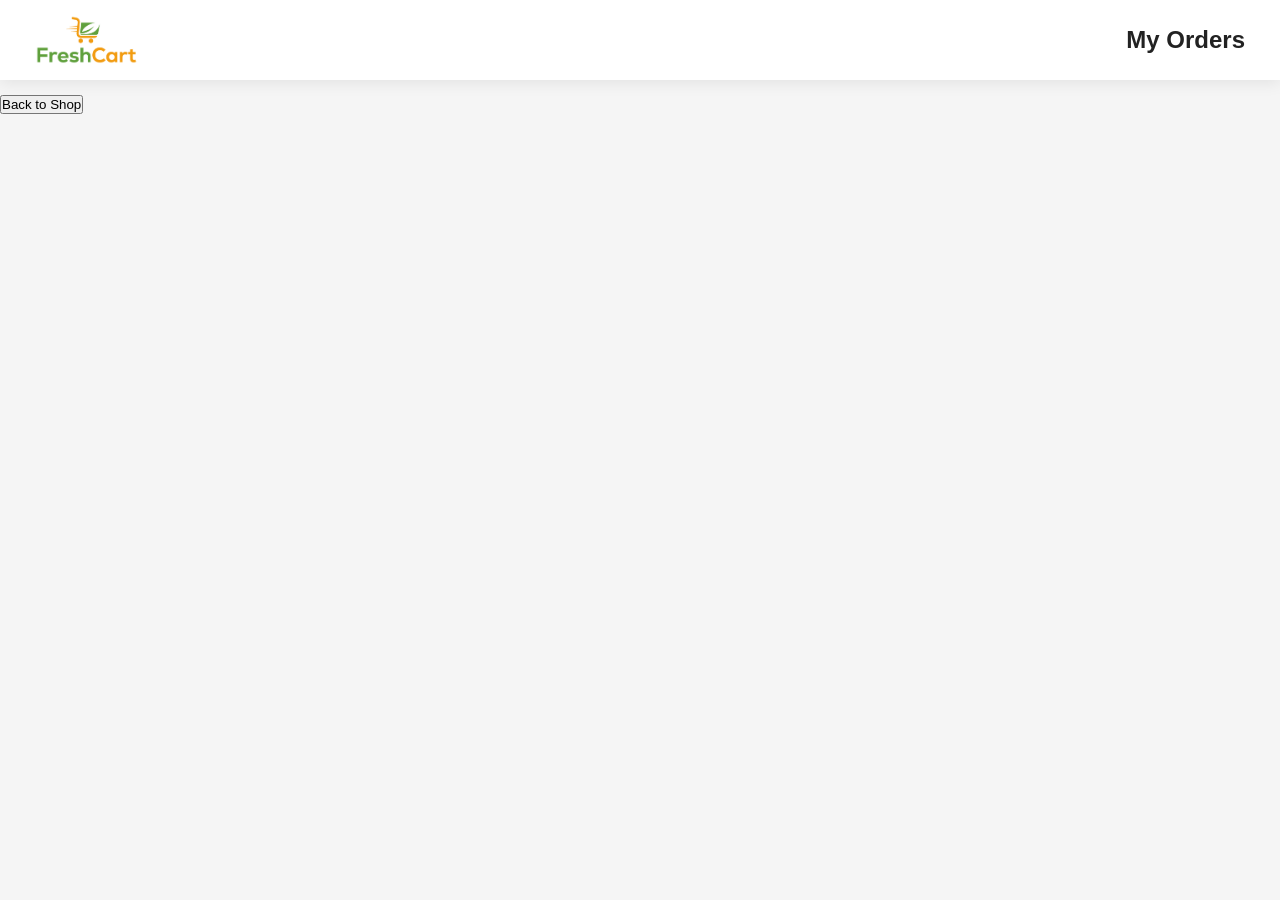
==== orders.html @ f126369e "Add orders.html for displaying user orders" ====
<!DOCTYPE html>
<html lang="en">
<head>
    <meta charset="UTF-8">
    <meta name="viewport" content="width=device-width, initial-scale=1.0">
    <title>My Orders - FreshCart</title>

    <link rel="stylesheet" href="style.css">
</head>
<body>

    <!-- HEADER -->

    <header class="header">

        <div class="logo-section">

            <img src="images/logo.png" alt="FreshCart Logo" class="logo">

        </div>

        <h2>My Orders</h2>

    </header>

    <!-- ORDER HISTORY -->

    <main class="orders-page">

        <div id="ordersContainer">

            <!-- Orders will be displayed here -->

        </div>

        <div id="noOrders" class="no-products">

            No orders placed yet.

        </div>

        <button
            class="back-btn"
            onclick="window.location.href='index.html'">

            Back to Shop

        </button>

    </main>

    <script src="script.js"></script>

</body>
</html>
---- style.css ----
/*RESET*/

*{
    margin:0;
    padding:0;
    box-sizing:border-box;
   font-family: Arial, Helvetica, sans-serif;
}

html{
    scroll-behavior:smooth;
}

body{
    background:#f5f5f5;
    color:#222;
    padding-top:95px;
    padding-bottom:100px;
}

/*HEADER*/

.header{
    position:fixed;
    top:0;
    left:0;
    width:100%;
    height:80px;
    background:#ffffff;
    display:flex;
    align-items:center;
    justify-content:space-between;
    gap:20px;
    padding:0 35px;
    box-shadow:0 3px 15px rgba(0,0,0,.08);
    z-index:999;
}

.logo{
    height:50px;
    width:auto;
    display:block;
}

.cart-icon{
    font-size:30px;
}

.location{
    min-width:180px;
}

.location h4{
    font-size:13px;
    color:#777;
    font-weight:500;
}

.location p{
    font-size:17px;
    font-weight:600;
}

.search-box{
    flex:1;
}

.search-box input{
    width:100%;
    padding:14px 18px;
    border:2px solid #ddd;
    border-radius:12px;
    outline:none;
    font-size:15px;
    transition:.3s;
}

.search-box input:focus{
    border-color:#22c55e;
}

.cart{
    position:relative;
    cursor:pointer;
}

.cart i{
    font-size:30px;
    color:#333;
}

#cartCount{
    position:absolute;
    top:-10px;
    right:-10px;
    width:23px;
    height:23px;
    border-radius:50%;
    background:#22c55e;
    color:#fff;
    display:flex;
    align-items:center;
    justify-content:center;
    font-size:12px;
    font-weight:600;
}

/*CATEGORY SECTION*/

.category-section{
    background:#fff;
    padding:20px;
    display:flex;
    gap:15px;
    overflow-x:auto;
    white-space:nowrap;
    scrollbar-width:none;
}

.category-section::-webkit-scrollbar{
    display:none;
}

.category-btn{
    padding:12px 22px;
    border:none;
    border-radius:25px;
    background:#ececec;
    cursor:pointer;
    font-size:15px;
    transition:.3s;
    font-weight:500;
}

.category-btn:hover{
    background:#d7ffd7;
}

.category-btn.active{
    background:#22c55e;
    color:#fff;
}

/*PRODUCT GRID*/

.product-grid{
    max-width:1400px;
    margin:35px auto;
    padding:0 20px;
    display:grid;
    grid-template-columns:repeat(auto-fit,minmax(250px,1fr));
    gap:25px;
}

/*PRODUCT CARD*/

.product-card{
    background:#fff;
    border-radius:18px;
    overflow:hidden;
    box-shadow:0 8px 20px rgba(0,0,0,.08);
    transition:.35s;
    display:flex;
    flex-direction:column;
}

.product-card:hover{
    transform:translateY(-6px);
}

.product-card img{
    width:100%;
    height:200px;
    object-fit:cover;
}

.product-info{
    padding:18px;
}

.product-info h3{
    font-size:20px;
    margin-bottom:10px;
}

.weight{
    color:#777;
    font-size:15px;
    margin-bottom:12px;
}

.price-row{
    display:flex;
    justify-content:space-between;
    align-items:center;
}

/*PRICE*/

.price{
    color:#16a34a;
    font-size:22px;
    font-weight:700;
}

/*ADD BUTTON*/

.add-btn{
    border:none;
    background:#22c55e;
    color:#fff;
    padding:10px 22px;
    border-radius:10px;
    cursor:pointer;
    font-size:15px;
    transition:.3s;
}

.add-btn:hover{
    background:#16a34a;
}

/*QUANTITY CONTROLLER*/

.quantity{
    display:flex;
    align-items:center;
    gap:12px;
}

.quantity button{
    width:34px;
    height:34px;
    border:none;
    border-radius:50%;
    background:#22c55e;
    color:#fff;
    font-size:20px;
    cursor:pointer;
}

.quantity span{
    font-size:18px;
    font-weight:600;
}

/*NO PRODUCTS*/

.no-products{
    display:none;
    text-align:center;
    font-size:28px;
    color:#777;
    margin-top:80px;
}

/* CART SUMMARY*/

.cart-summary{
    position:fixed;
    bottom:0;
    left:0;
    width:100%;
    background:#16a34a;
    color:#fff;
    display:none;
    justify-content:space-between;
    align-items:center;
    padding:18px 35px;
    box-shadow:0 -5px 15px rgba(0,0,0,.15);
    z-index:1000;
    animation:slideUp .4s ease;
}

.cart-details{
    display:flex;
    flex-direction:column;
    gap:5px;
}

.cart-details h3{
    font-size:20px;
    font-weight:600;
}

.cart-details p{
    font-size:16px;
}

#checkoutBtn{
    border:none;
    background:#fff;
    color:#16a34a;
    padding:14px 24px;
    border-radius:10px;
    font-size:16px;
    font-weight:600;
    cursor:pointer;
    transition:.3s;
}

#checkoutBtn:hover{
    background:#f3f3f3;
    transform:scale(1.03);
}

/*ANIMATIONS*/

@keyframes slideUp{
    from{
        transform:translateY(100%);
        opacity:0;
    }

    to{
        transform:translateY(0);
        opacity:1;
    }
}

@keyframes fadeIn{
    from{
        opacity:0;
        transform:translateY(15px);
    }

    to{
        opacity:1;
        transform:translateY(0);
    }
}

.product-card{
    animation:fadeIn .4s ease;
}


/*MOBILE RESPONSIVE*/

@media (max-width:768px){

.header{

    height:auto;
    flex-wrap:wrap;
    padding:12px 15px;
    gap:12px;

}

.logo-section{

    width:40%;

}

.logo{

    height:42px;

}

.location{

    width:40%;
    min-width:auto;

}

.location h4{

    font-size:11px;

}

.location p{

    font-size:18px;

}

.cart{

    width:10%;
    text-align:right;

}

.search-box{

    width:100%;
    order:4;

}

.search-box input{

    width:100%;
    font-size:14px;
    padding:12px;

}

body{

    padding-top:145px;

}

/* Remaining mobile CSS */

.category-section{

    padding:15px 10px;
    gap:10px;

}

.category-btn{

    font-size:14px;
    padding:10px 18px;

}

.product-grid{

    padding:15px;
    gap:18px;

}

.product-card img{

    height:180px;

}

.cart-summary{

    padding:15px;

}

#checkoutBtn{

    padding:12px 18px;
    font-size:14px;

}

}


/* LARGE SCREENS*/

@media(min-width:1400px){

.product-grid{

    grid-template-columns:repeat(4,1fr);

}

}

/* SCROLLBAR */

::-webkit-scrollbar{

    width:8px;

}

::-webkit-scrollbar-track{

    background:#ececec;

}

::-webkit-scrollbar-thumb{

    background:#22c55e;
    border-radius:10px;

}

::-webkit-scrollbar-thumb:hover{

    background:#16a34a;

}
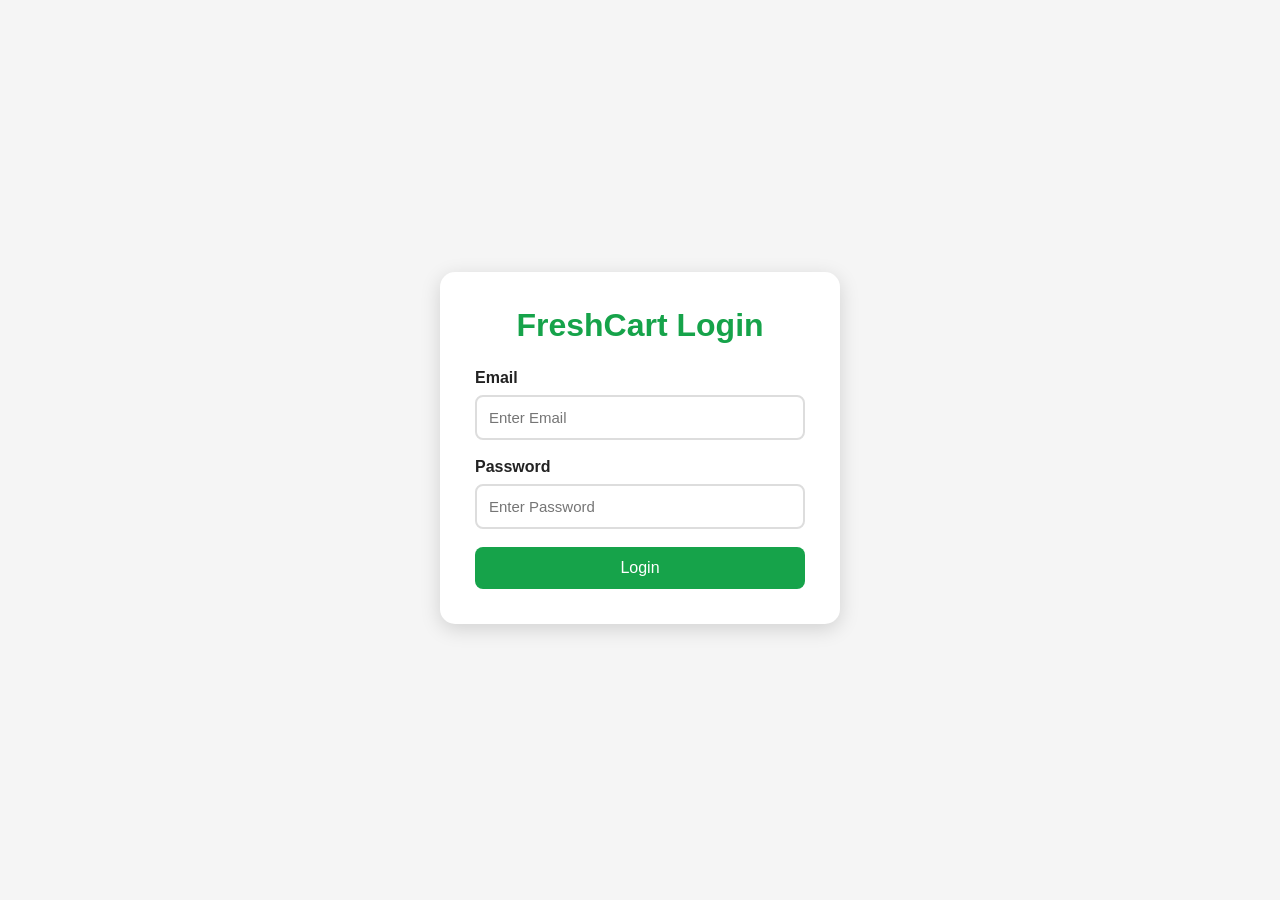
==== commit 13ab008f: "Update back button to redirect to shop.html" ====
--- a/orders.html
+++ b/orders.html
@@ -41,7 +41,7 @@
 
         <button
             class="back-btn"
-            onclick="window.location.href='index.html'">
+            onclick="window.location.href='shop.html'">
 
             Back to Shop
 
--- a/style.css
+++ b/style.css
@@ -492,3 +492,197 @@
 
 }
 
+/* LOGIN PAGE */
+
+.login-body{
+    background:#f5f5f5;
+    display:flex;
+    justify-content:center;
+    align-items:center;
+    min-height:100vh;
+}
+
+.login-container{
+    width:100%;
+    max-width:400px;
+    background:#fff;
+    padding:35px;
+    border-radius:15px;
+    box-shadow:0 5px 20px rgba(0,0,0,.15);
+}
+
+.login-container h1{
+    text-align:center;
+    margin-bottom:25px;
+    color:#16a34a;
+}
+
+.login-group{
+    margin-bottom:18px;
+}
+
+.login-group label{
+    display:block;
+    margin-bottom:8px;
+    font-weight:600;
+}
+
+.login-group input{
+    width:100%;
+    padding:12px;
+    border:2px solid #ddd;
+    border-radius:8px;
+    font-size:15px;
+}
+
+.login-group input:focus{
+    border-color:#16a34a;
+    outline:none;
+}
+
+#loginBtn{
+    width:100%;
+    padding:12px;
+    border:none;
+    background:#16a34a;
+    color:#fff;
+    font-size:16px;
+    border-radius:8px;
+    cursor:pointer;
+    transition:.3s;
+}
+
+#loginBtn:hover{
+    background:#15803d;
+}
+
+.login-error{
+    color:red;
+    margin-top:15px;
+    text-align:center;
+    display:none;
+}
+
+/* HEADER UPDATES */
+
+.orders-link{
+    text-decoration:none;
+    color:#16a34a;
+    font-weight:600;
+}
+
+.orders-link:hover{
+    text-decoration:underline;
+}
+
+.user-email{
+    font-size:14px;
+    font-weight:600;
+    color:#333;
+}
+
+#logoutBtn{
+    border:none;
+    background:#ef4444;
+    color:#fff;
+    padding:10px 18px;
+    border-radius:8px;
+    cursor:pointer;
+}
+
+#logoutBtn:hover{
+    background:#dc2626;
+}
+
+/* ORDERS PAGE */
+
+
+.orders-page{
+    max-width:900px;
+    margin:40px auto;
+    padding:20px;
+}
+
+.order-card{
+    background:#fff;
+    border-radius:12px;
+    padding:20px;
+    margin-bottom:20px;
+    box-shadow:0 4px 12px rgba(0,0,0,.08);
+}
+
+.order-card h3{
+    color:#16a34a;
+    margin-bottom:10px;
+}
+
+.order-card p{
+    margin:6px 0;
+}
+
+.order-item{
+    display:flex;
+    justify-content:space-between;
+    padding:6px 0;
+    border-bottom:1px solid #eee;
+}
+
+.back-btn{
+    margin-top:20px;
+    padding:12px 20px;
+    border:none;
+    background:#16a34a;
+    color:#fff;
+    border-radius:8px;
+    cursor:pointer;
+}
+
+.back-btn:hover{
+    background:#15803d;
+}
+
+
+/* MOBILE */
+
+
+@media(max-width:768px){
+
+    .header{
+        flex-wrap:wrap;
+        height:auto;
+        padding:15px;
+    }
+
+    .orders-link,
+    .user-email,
+    #logoutBtn{
+        margin-top:10px;
+    }
+
+    .login-container{
+        margin:20px;
+    }
+
+    .order-item{
+        flex-direction:column;
+        gap:5px;
+    }
+}
+/* SUCCESS MESSAGE */
+
+.success-message{
+
+    display:none;
+    position:fixed;
+    bottom:90px;
+    left:50%;
+    transform:translateX(-50%);
+    background:#16a34a;
+    color:#fff;
+    padding:15px 30px;
+    border-radius:10px;
+    font-size:18px;
+    font-weight:600;
+    z-index:2000;
+
+}
